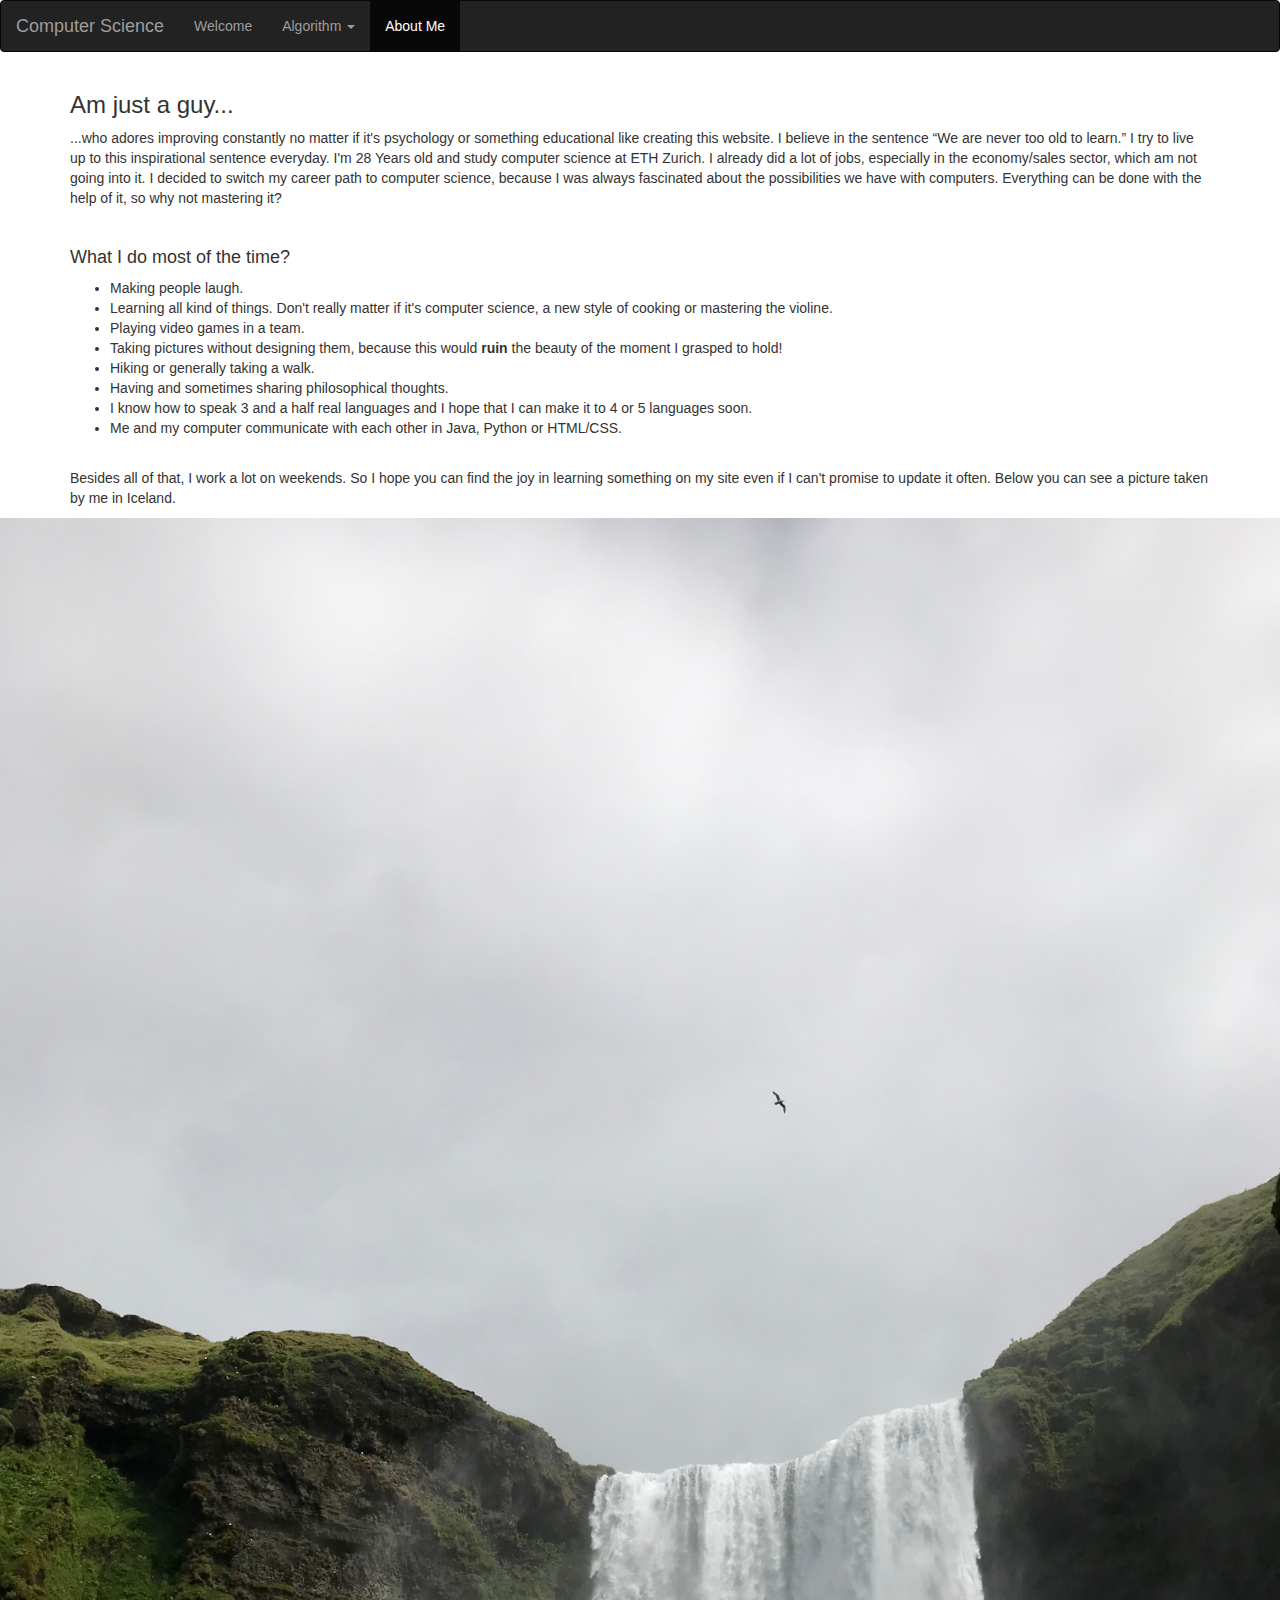
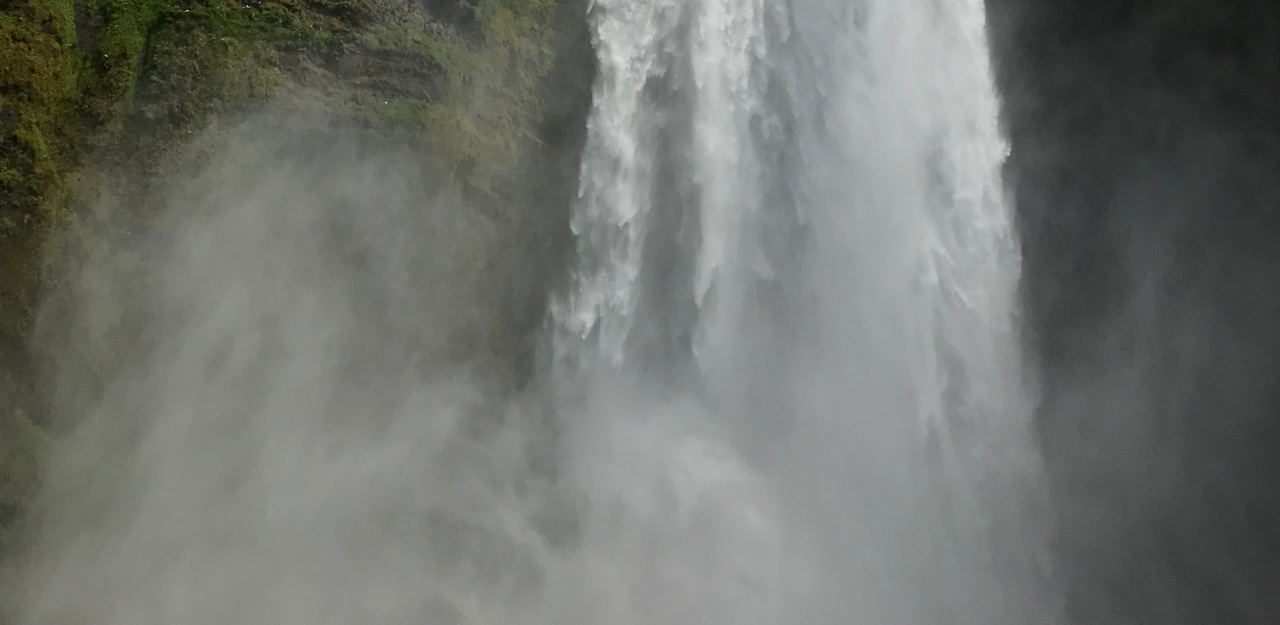
==== aboutme.html @ 7318cb1b "Update aboutme.html" ====
<!DOCTYPE html>
<html lang="en">
<head>
  <title>About Me</title>
  <meta charset="utf-8">
  <meta name="viewport" content="width=device-width, initial-scale=1">
  <link rel="stylesheet" href="https://maxcdn.bootstrapcdn.com/bootstrap/3.4.1/css/bootstrap.min.css">
  <script src="https://ajax.googleapis.com/ajax/libs/jquery/3.5.1/jquery.min.js"></script>
  <script src="https://maxcdn.bootstrapcdn.com/bootstrap/3.4.1/js/bootstrap.min.js"></script>
</head>
<body>

    <nav class="navbar navbar-inverse">
        <div class="container-fluid">
          <div class="navbar-header">
            <a class="navbar-brand" href="index.html">Computer Science</a>
          </div>
          <ul class="nav navbar-nav">
            <li><a href="index.html">Welcome</a></li>
            <li class="dropdown"><a class="dropdown-toggle" data-toggle="dropdown" href="#">Algorithm <span class="caret"></span></a>
              <ul class="dropdown-menu">
                <li><a href="unionfind.html">Union Find</a></li>
                <li><a href="dfsbfs.html">DFS/BFS</a></li>
                <li><a href="dp.html">Dynamic Programming</a></li>
              </ul>
            </li>
            <li class="active"><a href="aboutme.html">About Me</a></li>
          </ul>
        </div>
      </nav>

 <div class="container">
  <h3>Am just a guy...</h3> 
  <p>...who adores improving constantly no matter if it's psychology or something educational like creating this website.
    I believe in the sentence <q>We are never too old to learn.</q> I try to live up to this inspirational sentence everyday.
    I'm 28 Years old and study computer science at ETH Zurich. I already did a lot of jobs, especially in the economy/sales sector,
    which am not going into it. I decided to switch my career path to computer science, because I was always fascinated about the
    possibilities we have with computers. Everything can be done with the help of it, so why not mastering it?
   </p>
    <br>
    <h4>What I do most of the time?</h4>
   <ul>
     <li>Making people laugh.</li>
     <li>Learning all kind of things. Don't really matter if it's computer science, a new style of cooking or mastering the violine.</li>
     <li>Playing video games in a team.</li>
     <li>Taking pictures without designing them, because this would <b>ruin</b> the beauty of the moment I grasped to hold!</li>
     <li>Hiking or generally taking a walk.</li>
     <li>Having and sometimes sharing philosophical thoughts.</li>
     <li>I know how to speak 3 and a half real languages and I hope that I can make it to 4 or 5 languages soon.</li>
     <li>Me and my computer communicate with each other in Java, Python or HTML/CSS.</li>
    </ul>
   <br>
   <p>Besides all of that, I work a lot on weekends. So I hope you can find the joy in learning something on my site even if I can't
     promise to update it often. Below you can see a picture taken by me in Iceland. </p>
   
  </div>
  
      <img src="waterfall_golden.jpg" class="img-responsive" alt="Icelandic waterfall">
  
</body>
</html>
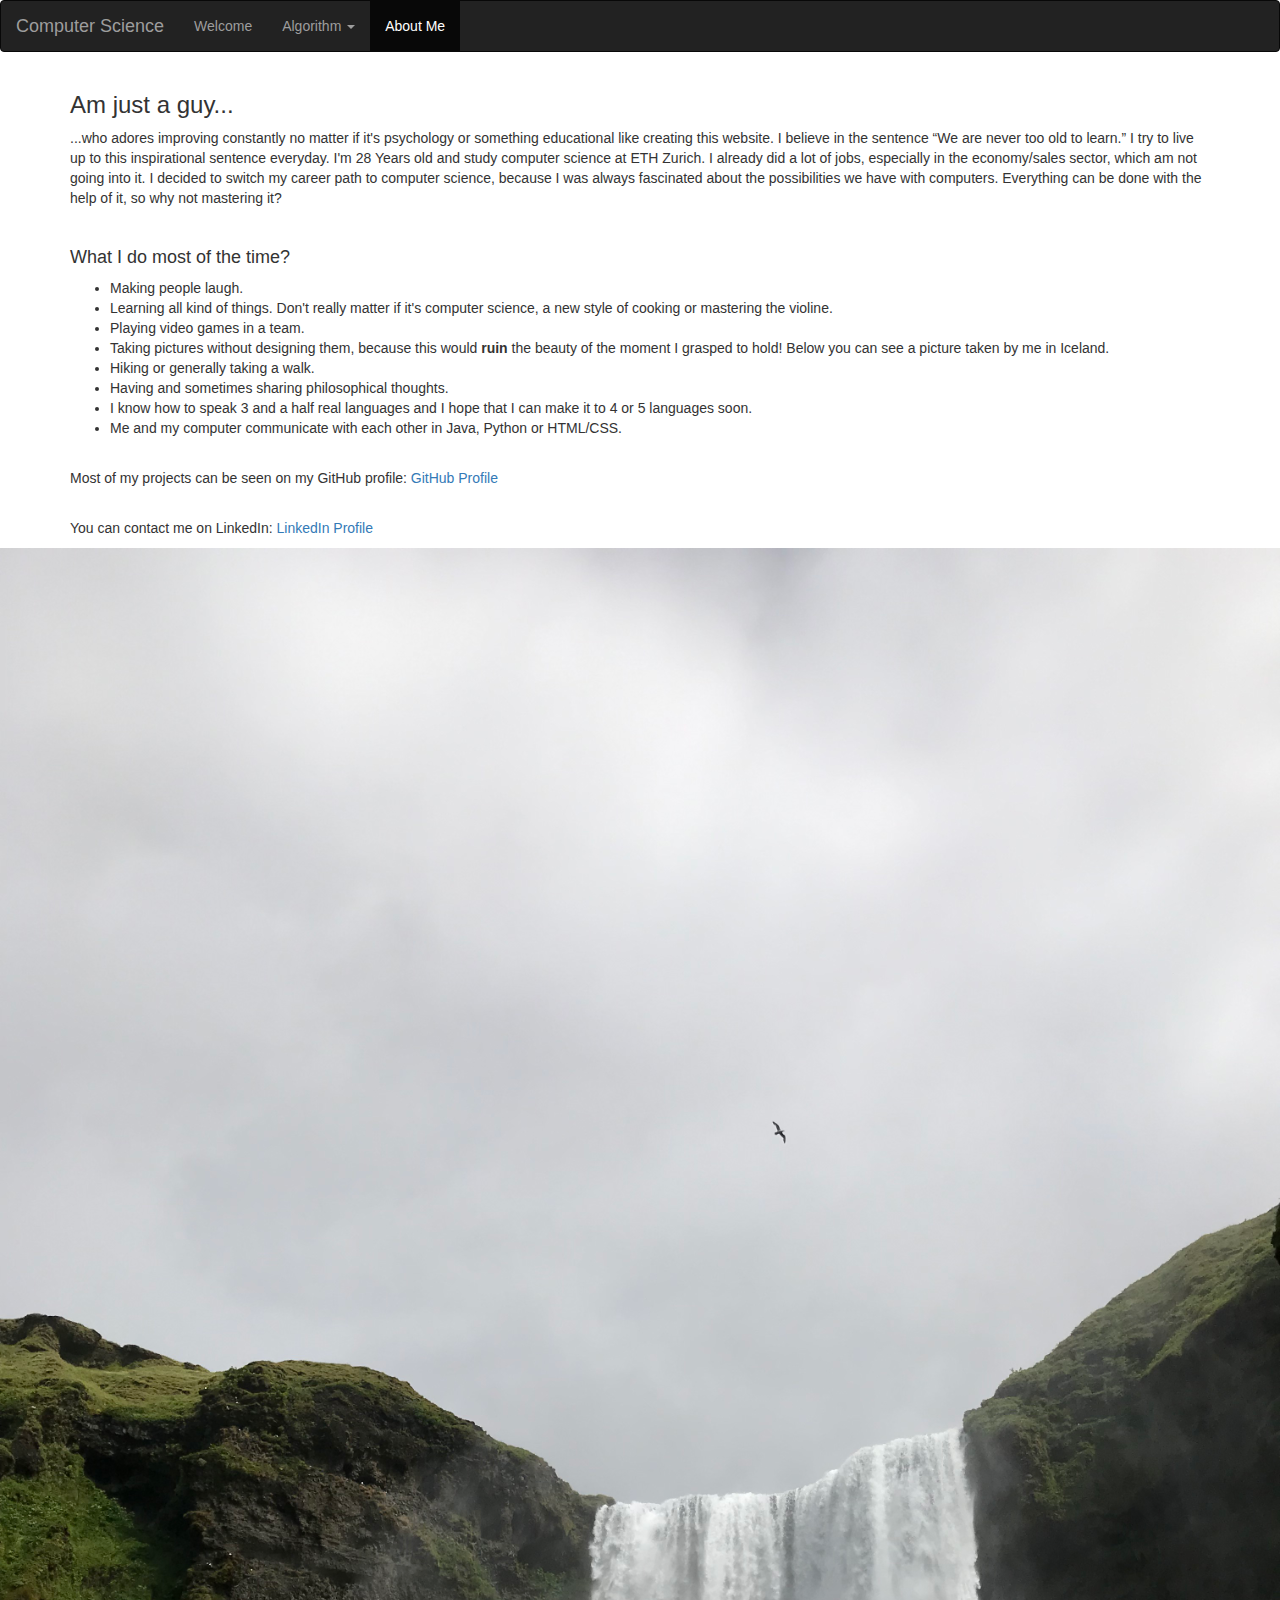
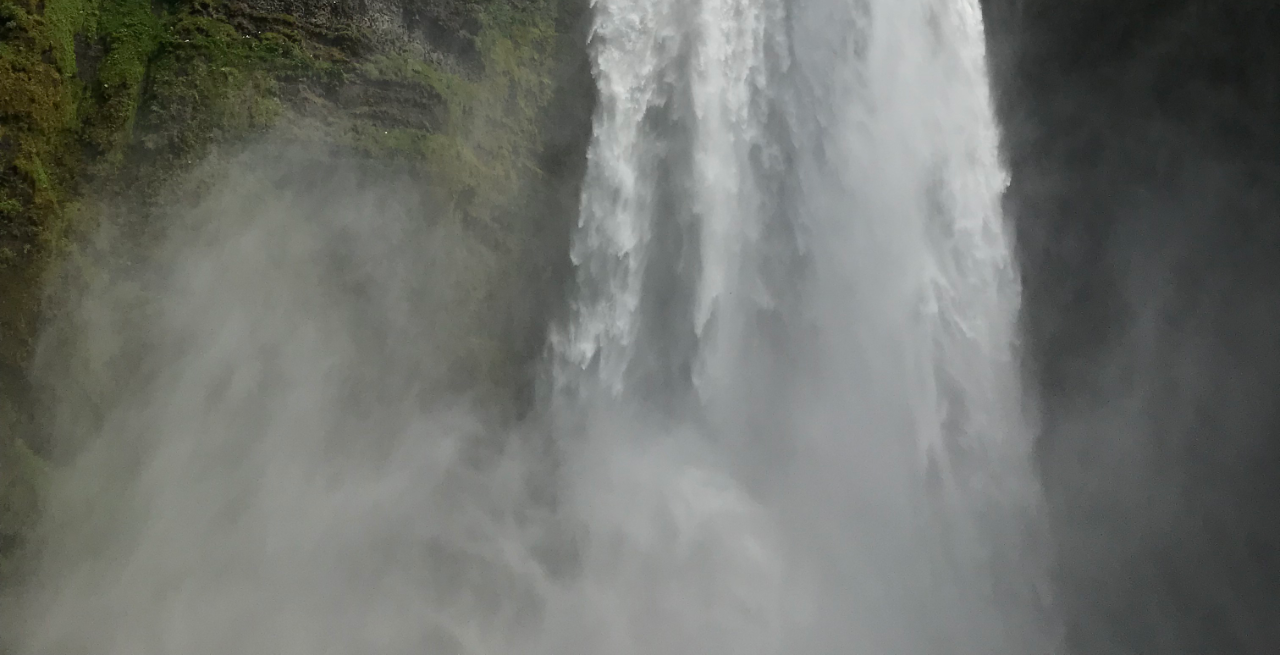
==== commit b540843e: "Update aboutme.html" ====
--- a/aboutme.html
+++ b/aboutme.html
@@ -43,15 +43,16 @@
      <li>Making people laugh.</li>
      <li>Learning all kind of things. Don't really matter if it's computer science, a new style of cooking or mastering the violine.</li>
      <li>Playing video games in a team.</li>
-     <li>Taking pictures without designing them, because this would <b>ruin</b> the beauty of the moment I grasped to hold!</li>
+     <li>Taking pictures without designing them, because this would <b>ruin</b> the beauty of the moment I grasped to hold! Below you can see a picture taken by me in Iceland.</li>
      <li>Hiking or generally taking a walk.</li>
      <li>Having and sometimes sharing philosophical thoughts.</li>
      <li>I know how to speak 3 and a half real languages and I hope that I can make it to 4 or 5 languages soon.</li>
      <li>Me and my computer communicate with each other in Java, Python or HTML/CSS.</li>
     </ul>
    <br>
-   <p>Besides all of that, I work a lot on weekends. So I hope you can find the joy in learning something on my site even if I can't
-     promise to update it often. Below you can see a picture taken by me in Iceland. </p>
+   <p>Most of my projects can be seen on my GitHub profile: <a href="https://github.com/PetarJanosevic">GitHub Profile</a></li></p>
+   <br>
+   <p>You can contact me on LinkedIn: <a href="https://www.linkedin.com/in/petar-j-47421a232/">LinkedIn Profile</a></li></p>
    
   </div>
   
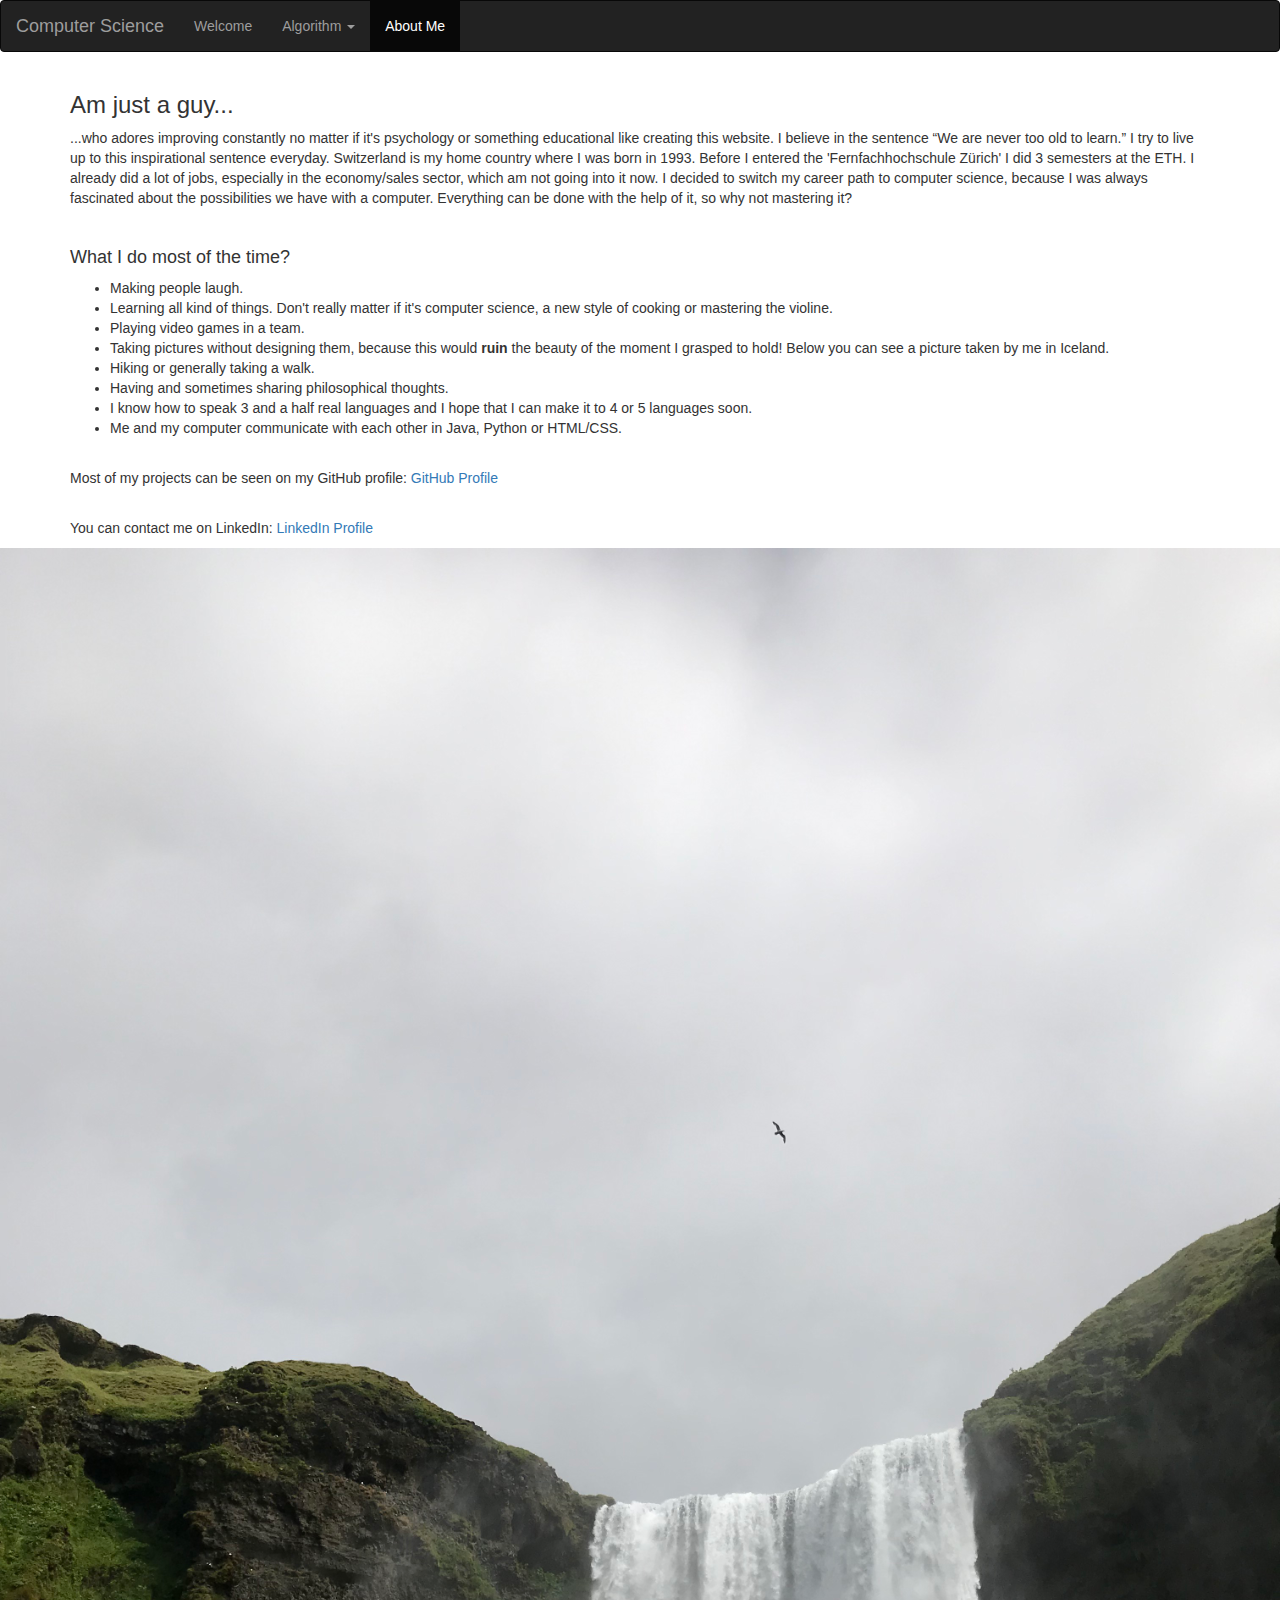
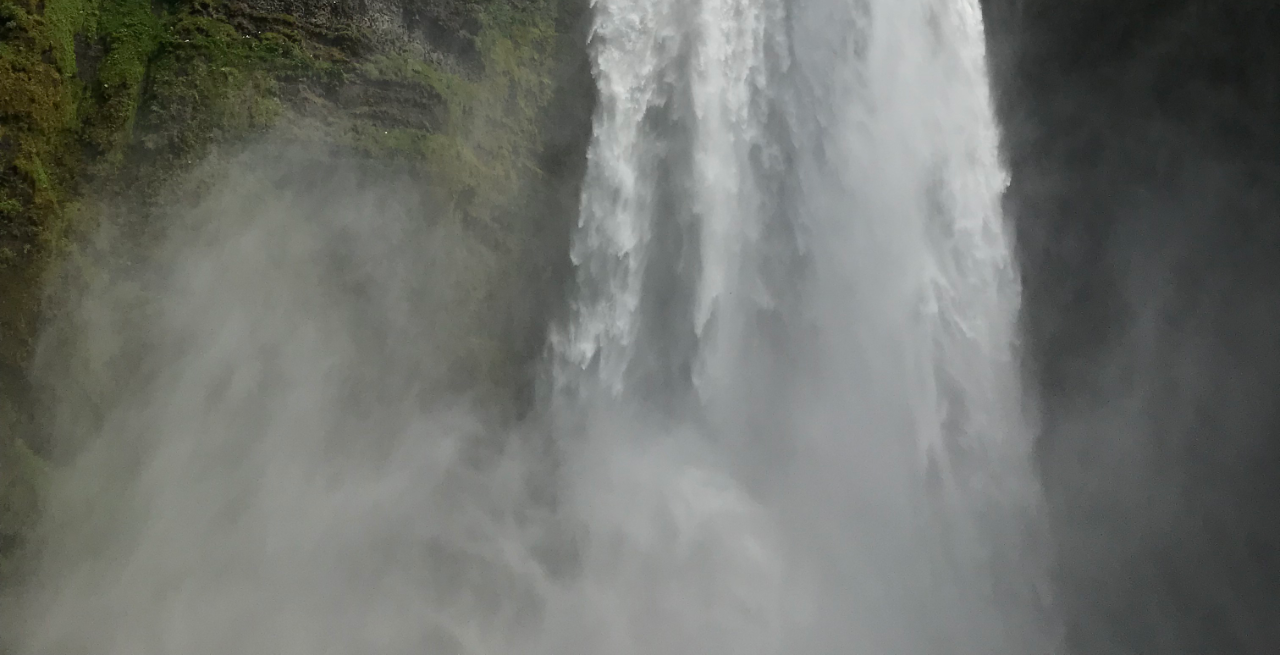
==== commit 1905d458: "Update aboutme.html" ====
--- a/aboutme.html
+++ b/aboutme.html
@@ -33,9 +33,9 @@
   <h3>Am just a guy...</h3> 
   <p>...who adores improving constantly no matter if it's psychology or something educational like creating this website.
     I believe in the sentence <q>We are never too old to learn.</q> I try to live up to this inspirational sentence everyday.
-    I'm 28 Years old and study computer science at ETH Zurich. I already did a lot of jobs, especially in the economy/sales sector,
-    which am not going into it. I decided to switch my career path to computer science, because I was always fascinated about the
-    possibilities we have with computers. Everything can be done with the help of it, so why not mastering it?
+    Switzerland is my home country where I was born in 1993. Before I entered the 'Fernfachhochschule Zürich' I did 3 semesters at the ETH. 
+    I already did a lot of jobs, especially in the economy/sales sector, which am not going into it now. I decided to switch my career path to computer science, 
+    because I was always fascinated about the possibilities we have with a computer. Everything can be done with the help of it, so why not mastering it?
    </p>
     <br>
     <h4>What I do most of the time?</h4>
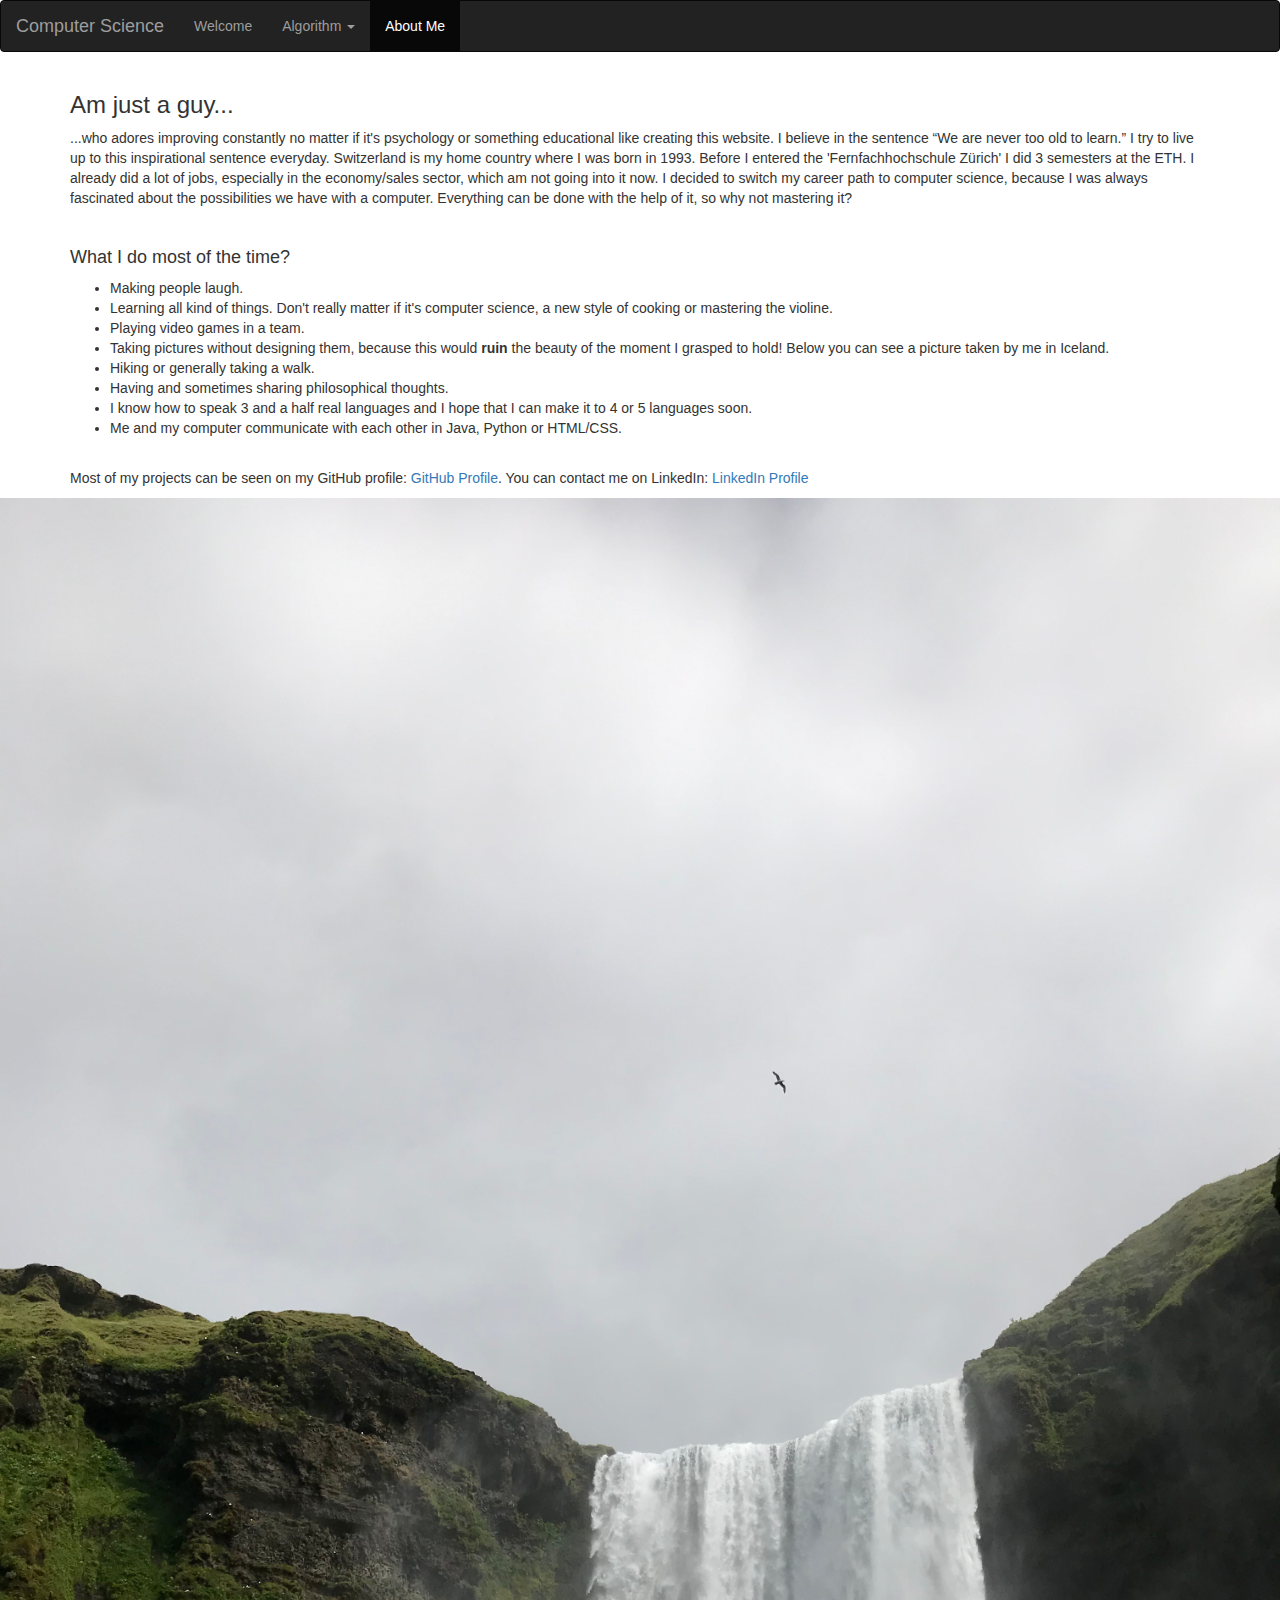
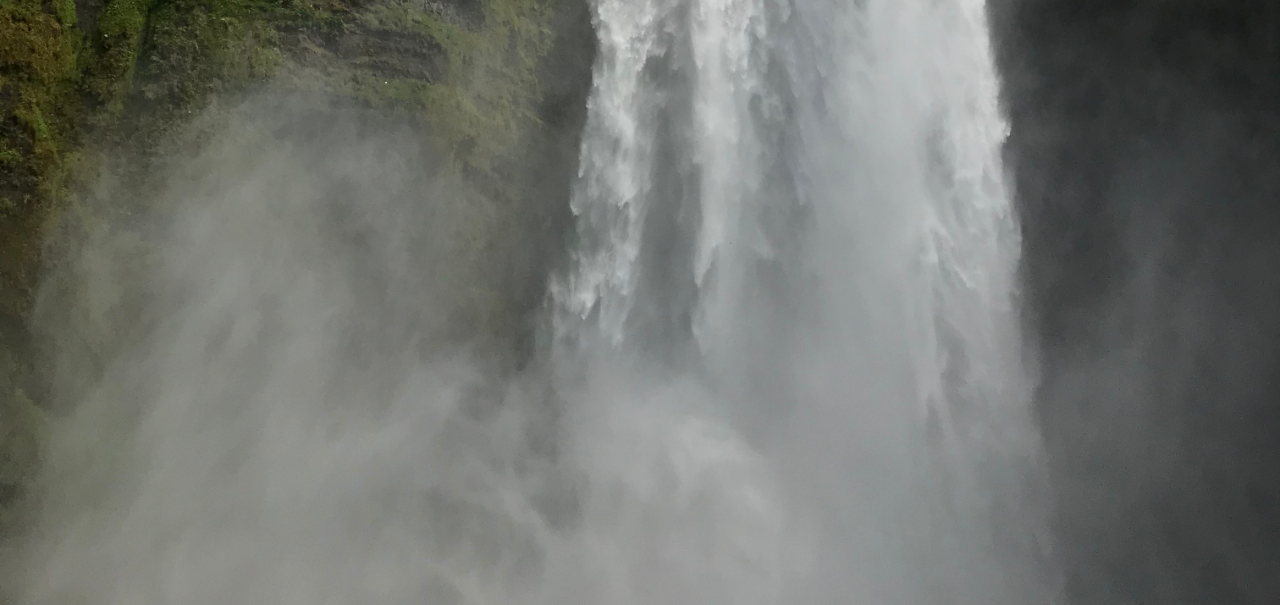
==== commit cd777827: "Update aboutme.html" ====
--- a/aboutme.html
+++ b/aboutme.html
@@ -50,9 +50,7 @@
      <li>Me and my computer communicate with each other in Java, Python or HTML/CSS.</li>
     </ul>
    <br>
-   <p>Most of my projects can be seen on my GitHub profile: <a href="https://github.com/PetarJanosevic">GitHub Profile</a></li></p>
-   <br>
-   <p>You can contact me on LinkedIn: <a href="https://www.linkedin.com/in/petar-j-47421a232/">LinkedIn Profile</a></li></p>
+   <p>Most of my projects can be seen on my GitHub profile: <a href="https://github.com/PetarJanosevic">GitHub Profile</a></li>. You can contact me on LinkedIn: <a href="https://www.linkedin.com/in/petar-j-47421a232/">LinkedIn Profile</a></li></p>
    
   </div>
   
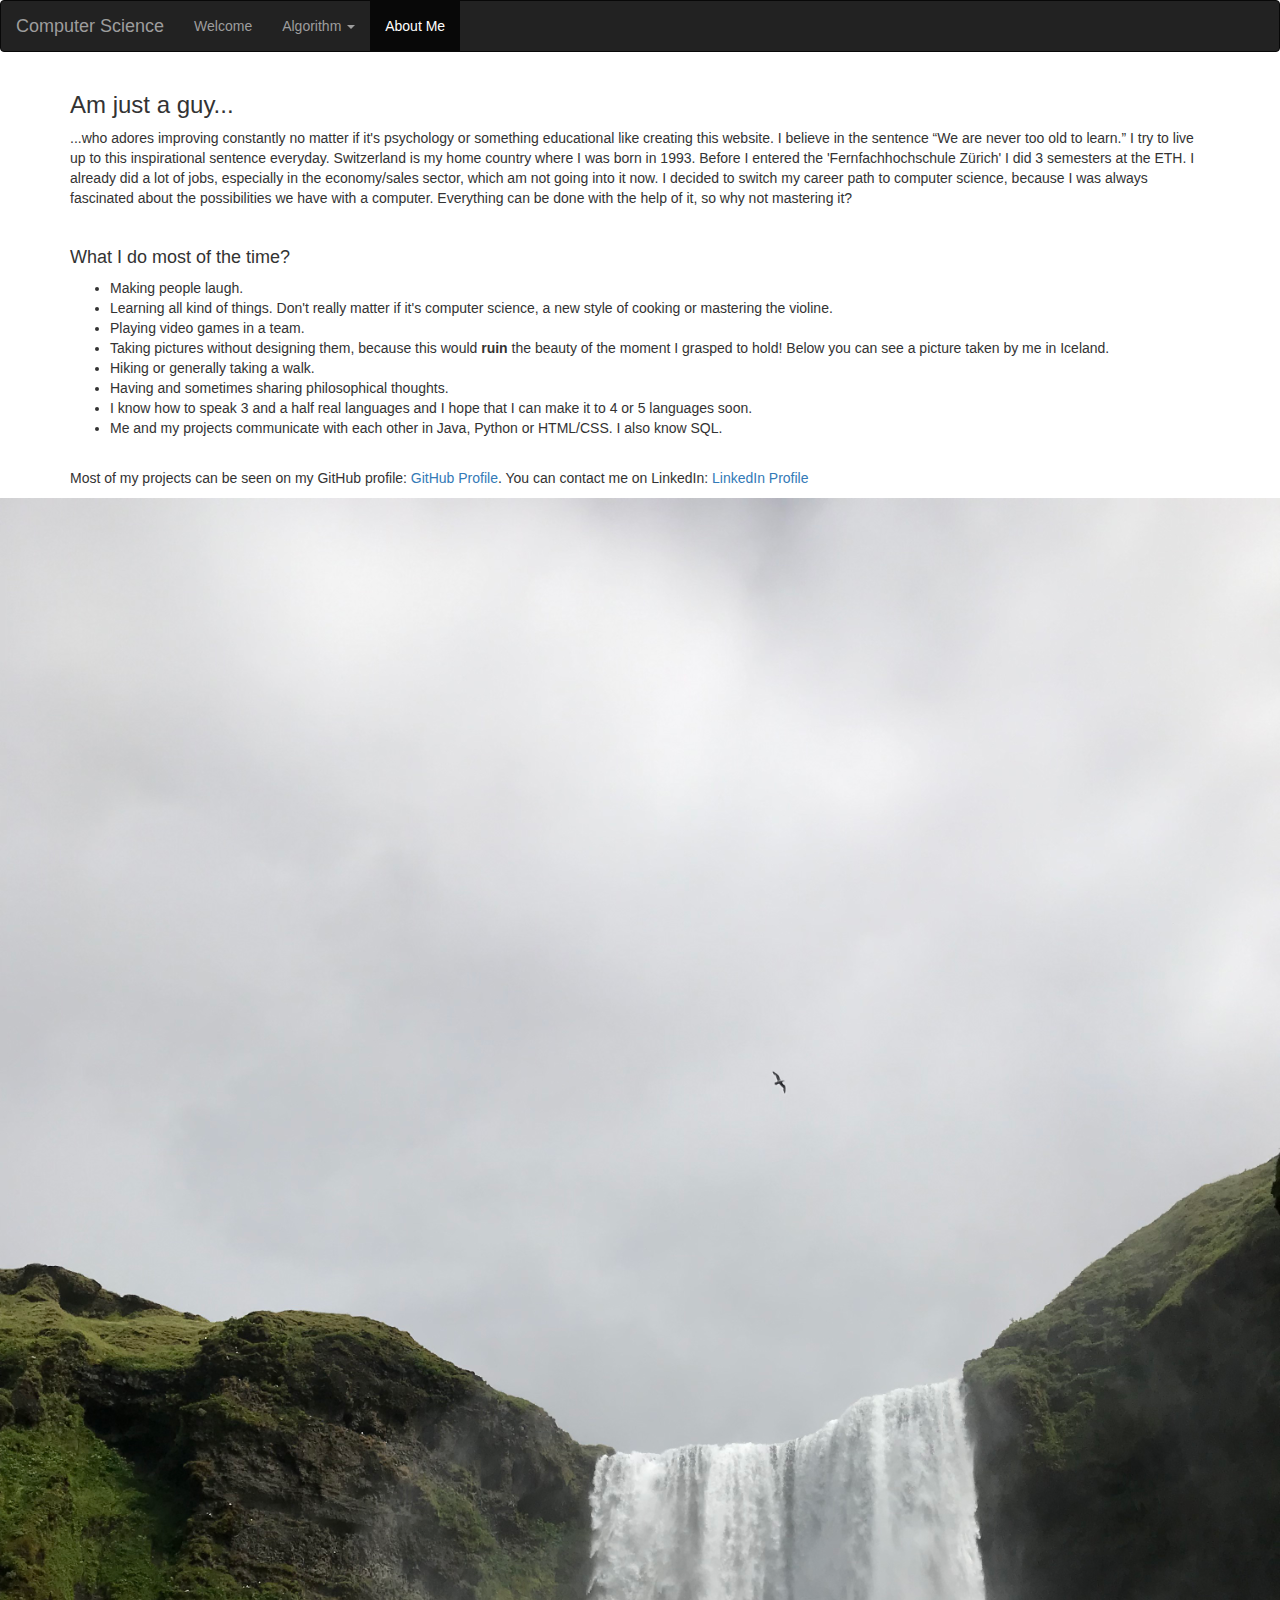
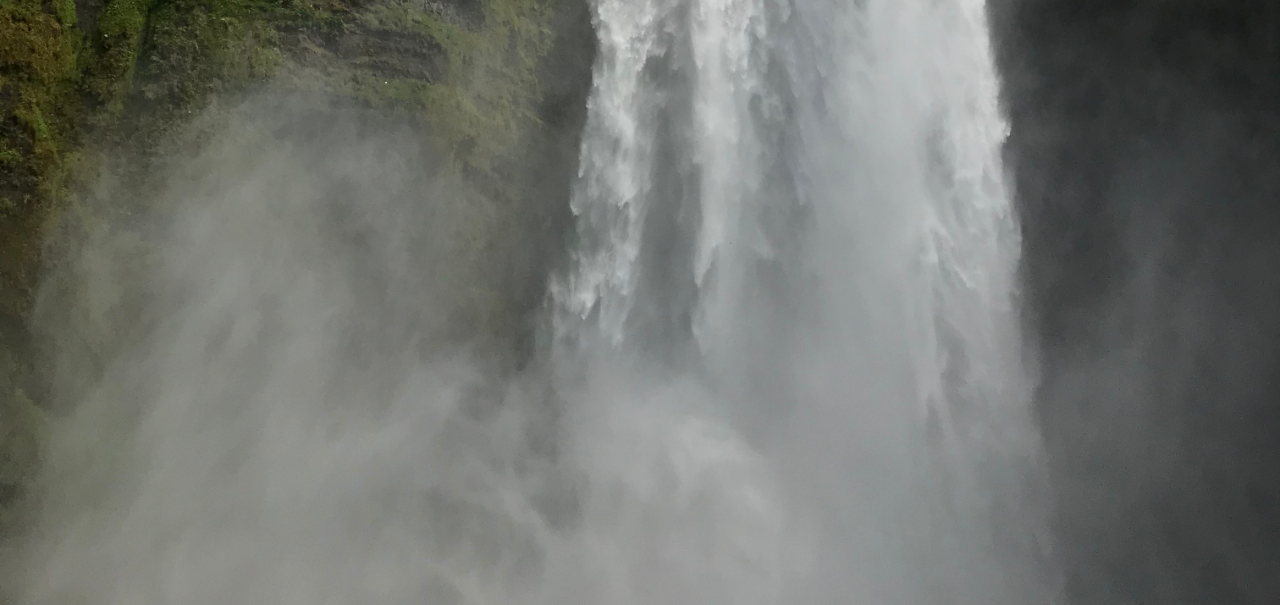
==== commit 2f8b3009: "Update aboutme.html" ====
--- a/aboutme.html
+++ b/aboutme.html
@@ -47,7 +47,7 @@
      <li>Hiking or generally taking a walk.</li>
      <li>Having and sometimes sharing philosophical thoughts.</li>
      <li>I know how to speak 3 and a half real languages and I hope that I can make it to 4 or 5 languages soon.</li>
-     <li>Me and my computer communicate with each other in Java, Python or HTML/CSS.</li>
+     <li>Me and my projects communicate with each other in Java, Python or HTML/CSS. I also know SQL. </li>
     </ul>
    <br>
    <p>Most of my projects can be seen on my GitHub profile: <a href="https://github.com/PetarJanosevic">GitHub Profile</a></li>. You can contact me on LinkedIn: <a href="https://www.linkedin.com/in/petar-j-47421a232/">LinkedIn Profile</a></li></p>
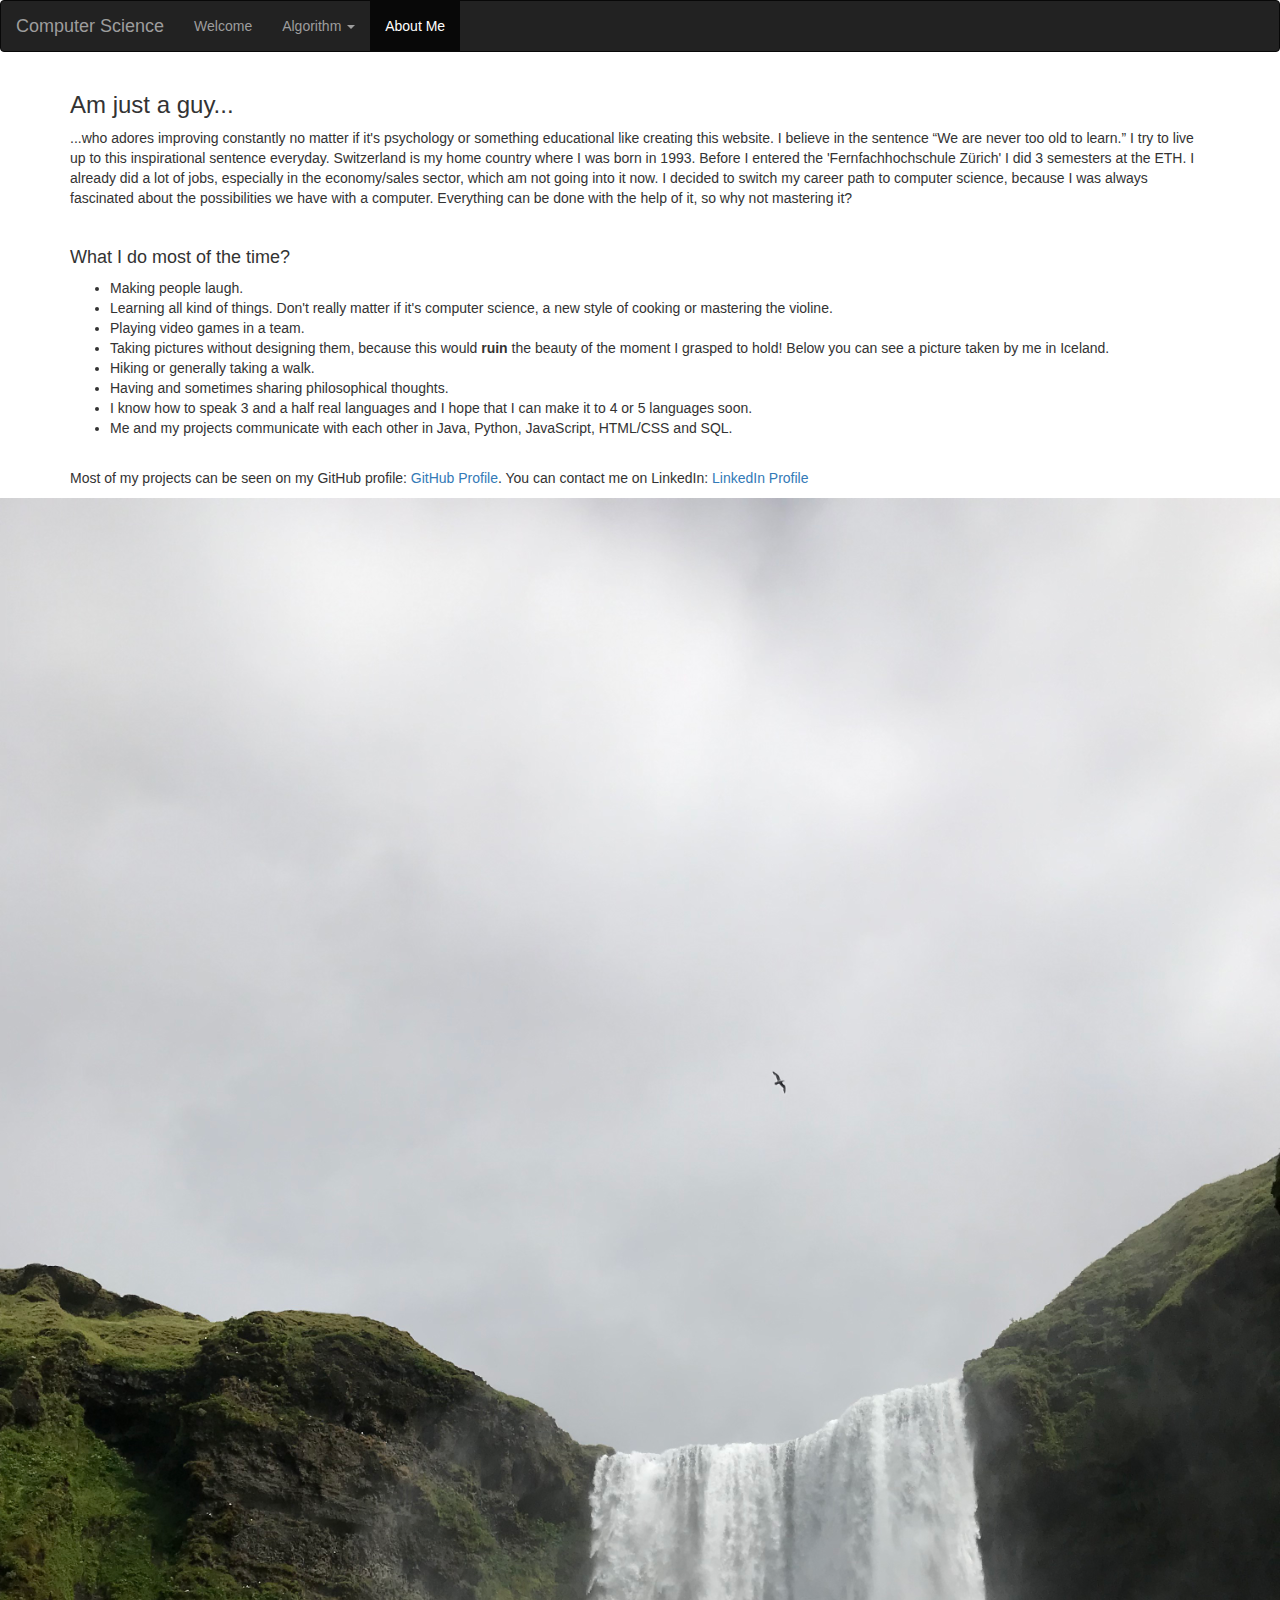
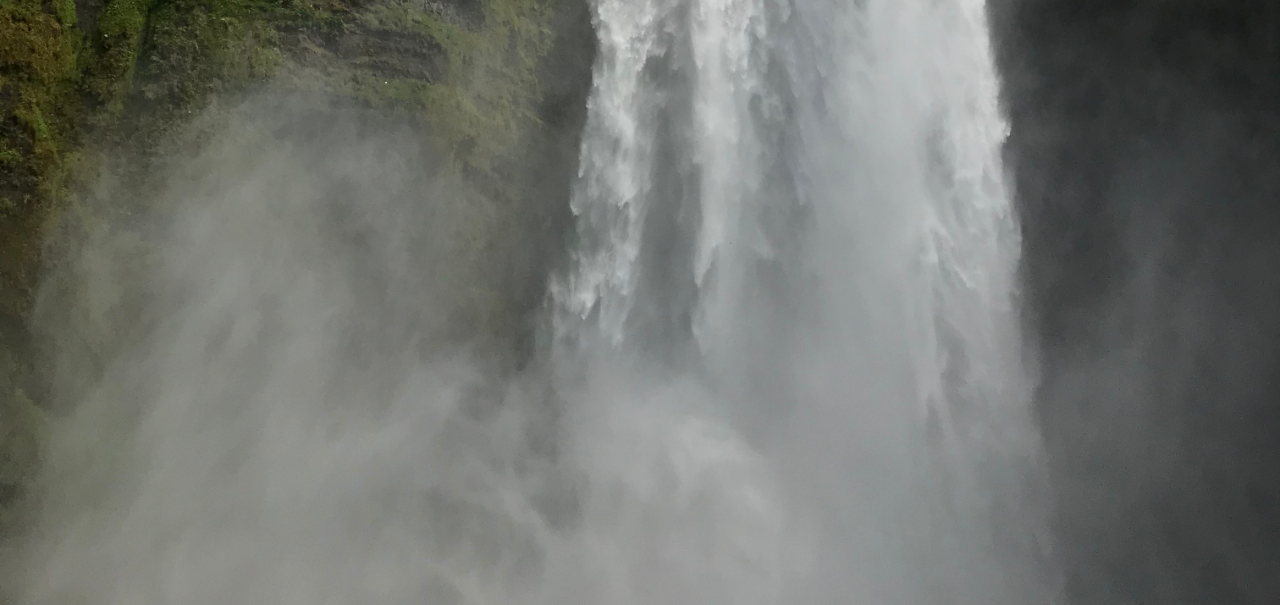
==== commit 9a12b9ab: "Update about me" ====
--- a/aboutme.html
+++ b/aboutme.html
@@ -47,7 +47,7 @@
      <li>Hiking or generally taking a walk.</li>
      <li>Having and sometimes sharing philosophical thoughts.</li>
      <li>I know how to speak 3 and a half real languages and I hope that I can make it to 4 or 5 languages soon.</li>
-     <li>Me and my projects communicate with each other in Java, Python or HTML/CSS. I also know SQL. </li>
+     <li>Me and my projects communicate with each other in Java, Python, JavaScript, HTML/CSS and SQL. </li>
     </ul>
    <br>
    <p>Most of my projects can be seen on my GitHub profile: <a href="https://github.com/PetarJanosevic">GitHub Profile</a></li>. You can contact me on LinkedIn: <a href="https://www.linkedin.com/in/petar-j-47421a232/">LinkedIn Profile</a></li></p>
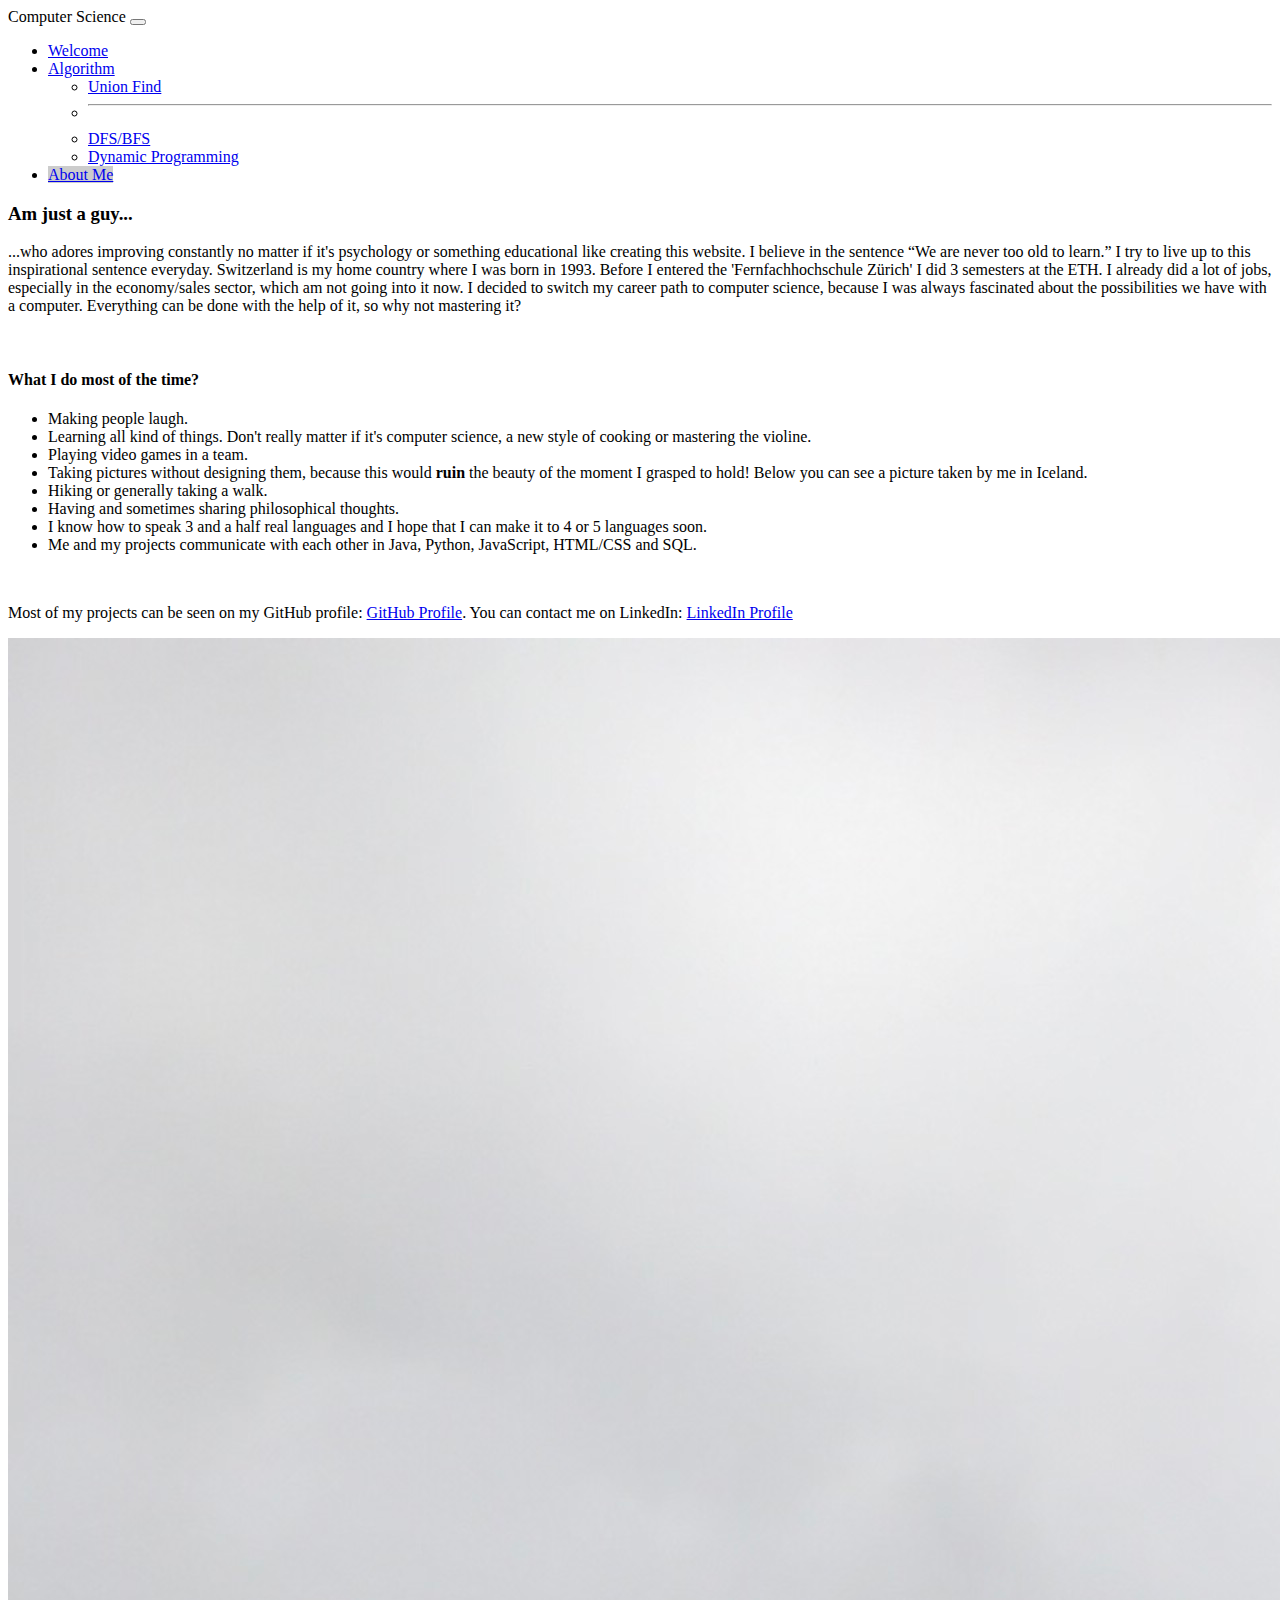
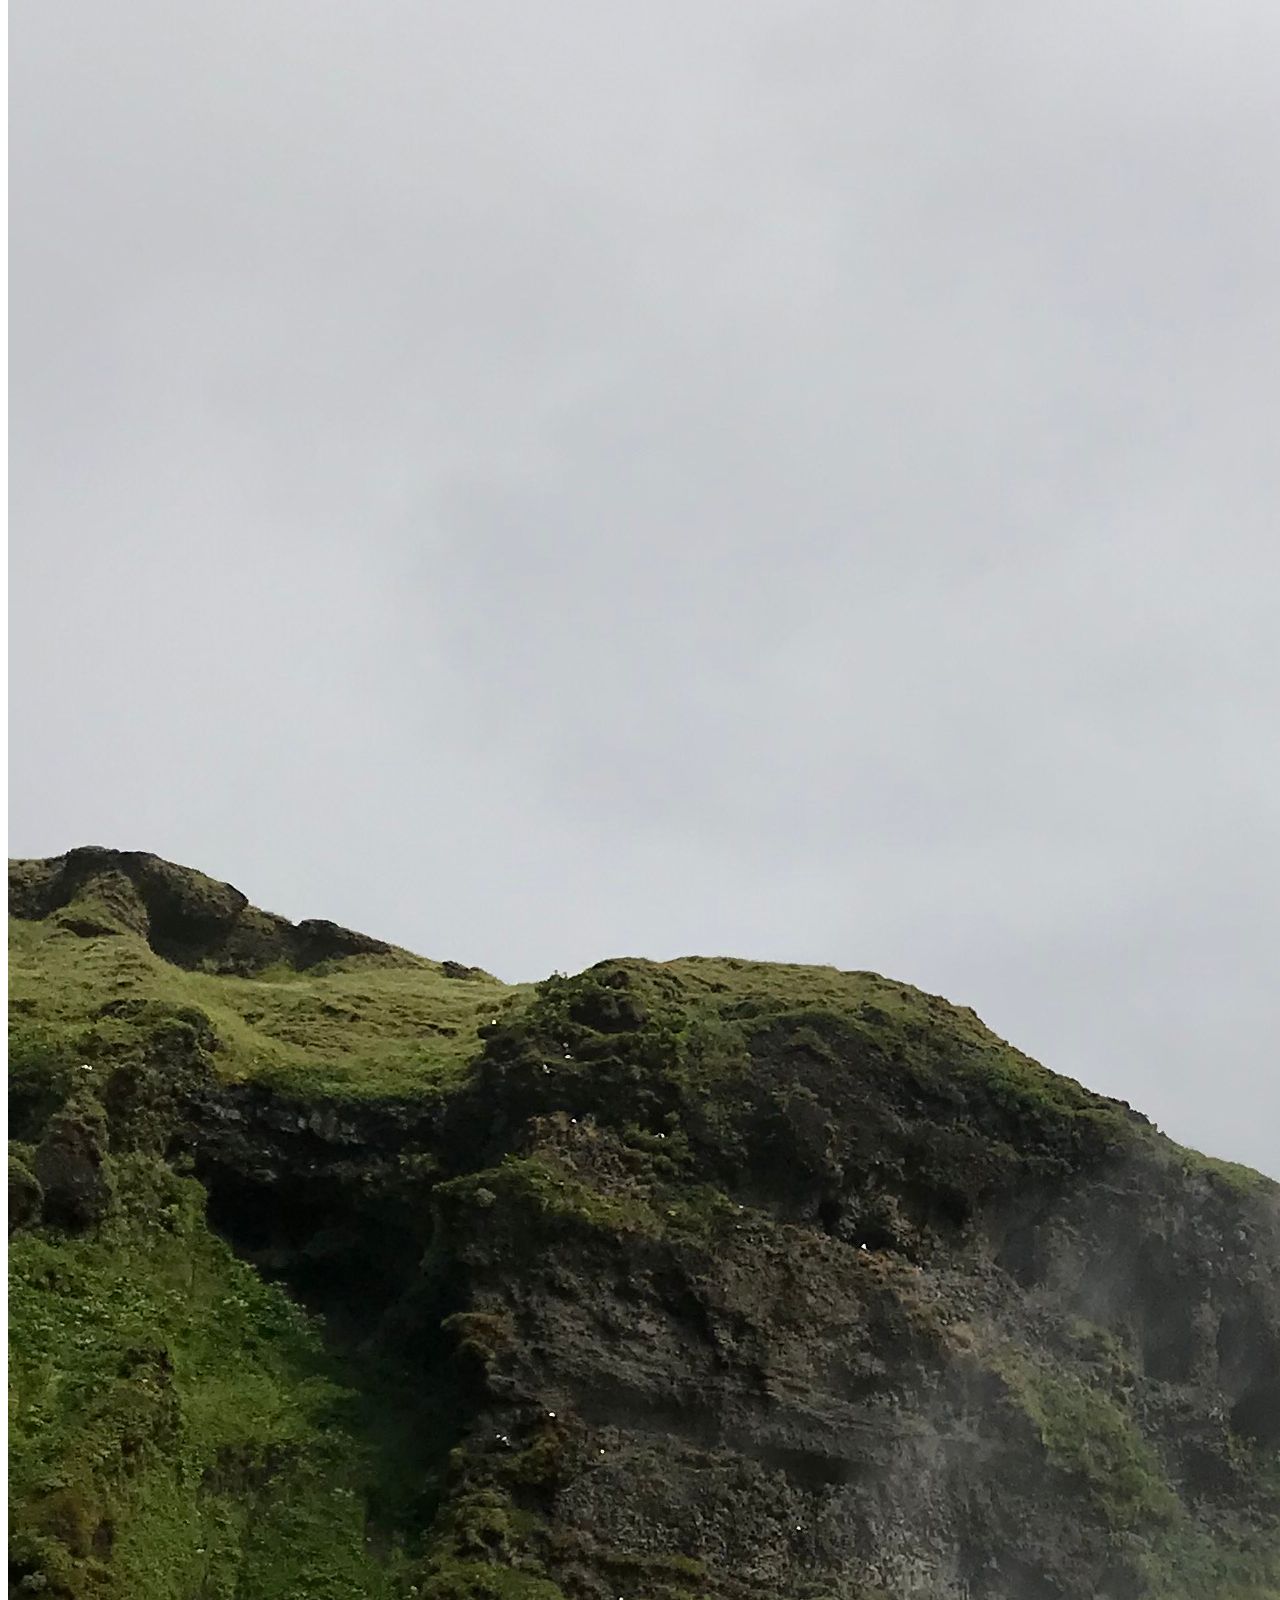
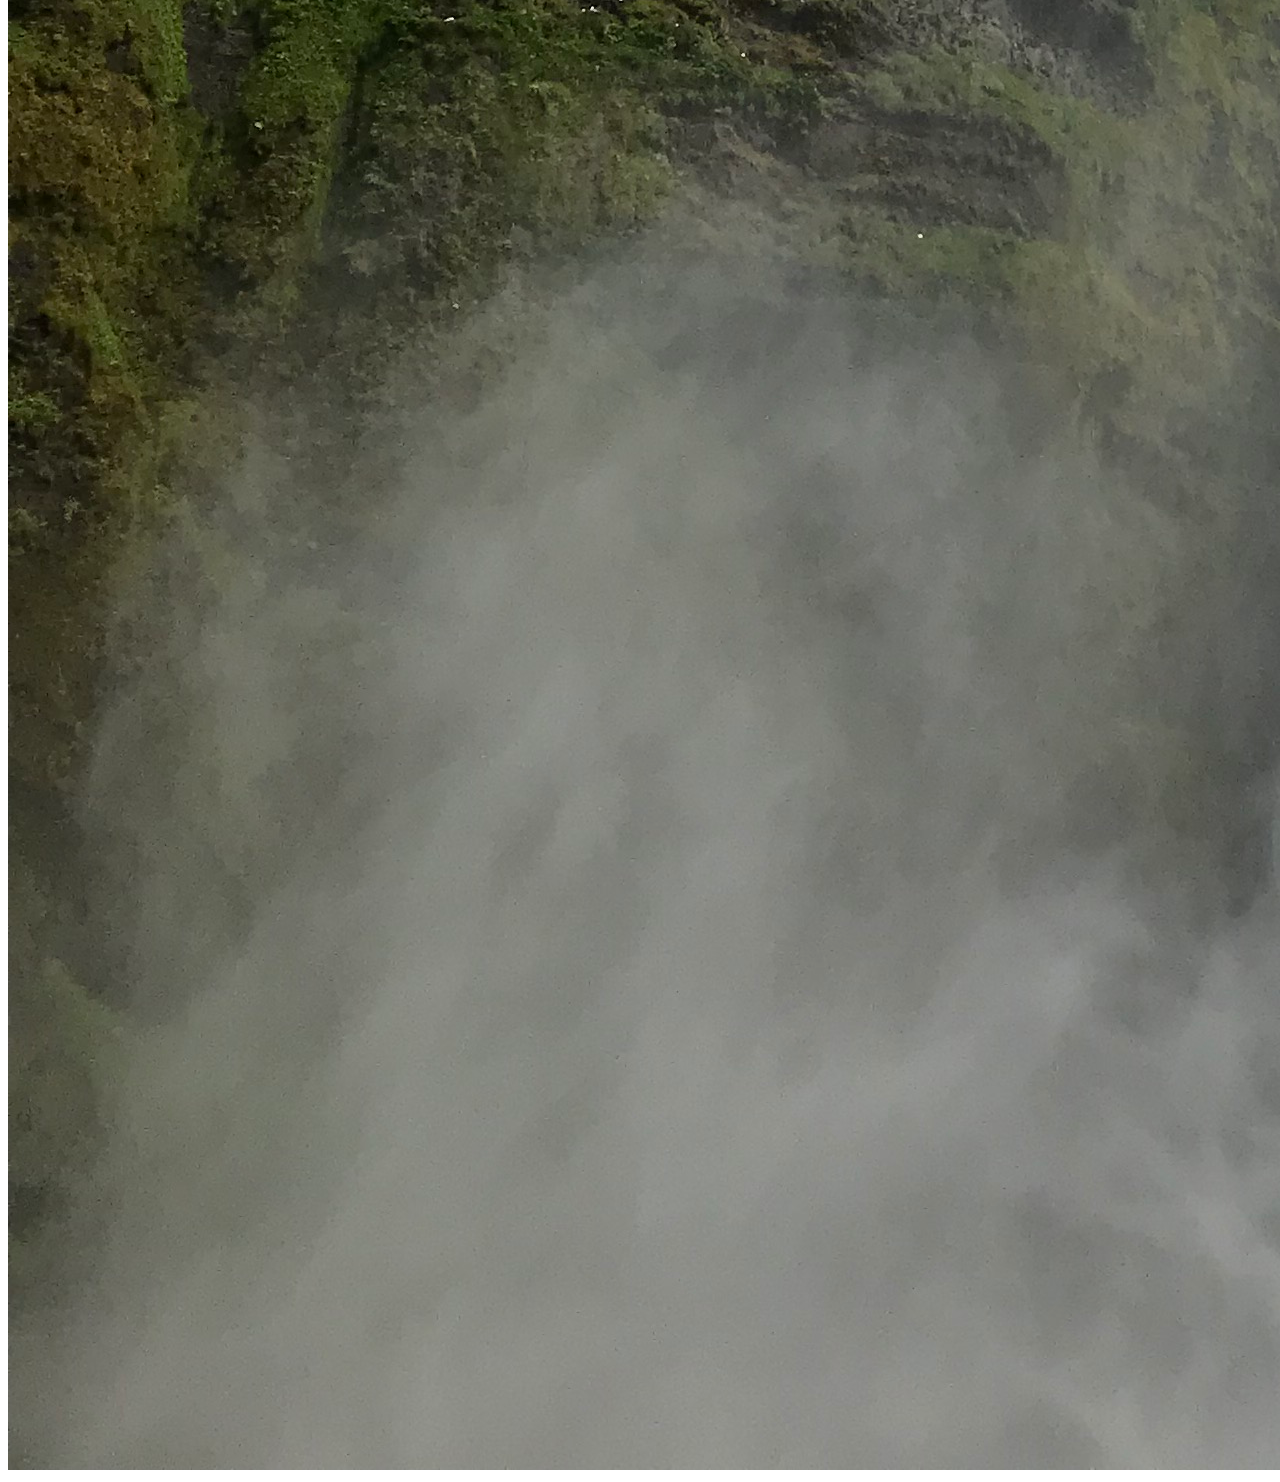
==== commit 986374bc: "From Bootstrap 3 to 5" ====
--- a/aboutme.html
+++ b/aboutme.html
@@ -4,30 +4,43 @@
   <title>About Me</title>
   <meta charset="utf-8">
   <meta name="viewport" content="width=device-width, initial-scale=1">
-  <link rel="stylesheet" href="https://maxcdn.bootstrapcdn.com/bootstrap/3.4.1/css/bootstrap.min.css">
-  <script src="https://ajax.googleapis.com/ajax/libs/jquery/3.5.1/jquery.min.js"></script>
-  <script src="https://maxcdn.bootstrapcdn.com/bootstrap/3.4.1/js/bootstrap.min.js"></script>
+  <link href="https://cdn.jsdelivr.net/npm/bootstrap@5.2.0-beta1/dist/css/bootstrap.min.css" rel="stylesheet" integrity="sha384-0evHe/X+R7YkIZDRvuzKMRqM+OrBnVFBL6DOitfPri4tjfHxaWutUpFmBp4vmVor" crossorigin="anonymous">
+  <link rel="stylesheet" href="/styles/style.css">
+
 </head>
 <body>
 
-    <nav class="navbar navbar-inverse">
-        <div class="container-fluid">
-          <div class="navbar-header">
-            <a class="navbar-brand" href="index.html">Computer Science</a>
-          </div>
-          <ul class="nav navbar-nav">
-            <li><a href="index.html">Welcome</a></li>
-            <li class="dropdown"><a class="dropdown-toggle" data-toggle="dropdown" href="#">Algorithm <span class="caret"></span></a>
-              <ul class="dropdown-menu">
-                <li><a href="unionfind.html">Union Find</a></li>
-                <li><a href="dfsbfs.html">DFS/BFS</a></li>
-                <li><a href="dp.html">Dynamic Programming</a></li>
-              </ul>
-            </li>
-            <li class="active"><a href="aboutme.html">About Me</a></li>
+<nav class="navbar navbar-expand-lg bg-light">
+    <div class="container-fluid">
+      <div class="navbar-header">
+        <a class="navbar-brand">Computer Science</a>
+        <button class="navbar-toggler" type="button" data-bs-toggle="collapse" data-bs-target="#navbarSupportedContent" aria-controls="navbarSupportedContent" aria-expanded="false" aria-label="Toggle navigation">
+          <span class="navbar-toggler-icon"></span>
+        </button>
+      </div>
+      <div class="collapse navbar-collapse" id="navbarSupportedContent">
+      <ul class="navbar-nav me-auto mb-2 mb-lg-0">
+        <li class="nav-item">
+          <a class="nav-link" aria-current="page" href="index.html">Welcome</a>
+        </li>
+        <li class="nav-item dropdown">
+          <a class="nav-link dropdown-toggle" href="#" id="navbarDropdown" role="button" data-bs-toggle="dropdown" aria-expanded="false">
+            Algorithm
+          </a>
+          <ul class="dropdown-menu" aria-labelledby="navbarDropdown">
+            <li><a class="dropdown-item" href="unionfind.html">Union Find</a></li>
+            <li><hr class="dropdown-divider"></li>
+            <li><a class="dropdown-item" href="dfsbfs.html">DFS/BFS</a></li>
+            <li><a class="dropdown-item" href="dp.html">Dynamic Programming</a></li>
           </ul>
-        </div>
-      </nav>
+        </li>
+        <li class="nav-item">
+          <a class="nav-link active" href="aboutme.html">About Me</a>
+        </li>
+      </ul>
+    </div>
+    </div>
+  </nav>
 
  <div class="container">
   <h3>Am just a guy...</h3> 
@@ -52,9 +65,10 @@
    <br>
    <p>Most of my projects can be seen on my GitHub profile: <a href="https://github.com/PetarJanosevic">GitHub Profile</a></li>. You can contact me on LinkedIn: <a href="https://www.linkedin.com/in/petar-j-47421a232/">LinkedIn Profile</a></li></p>
    
+   <img src="/media/waterfall_golden.jpg" class="img-fluid" alt="Icelandic waterfall">
   </div>
   
-      <img src="waterfall_golden.jpg" class="img-responsive" alt="Icelandic waterfall">
-  
+  <script src="https://cdn.jsdelivr.net/npm/bootstrap@5.2.0-beta1/dist/js/bootstrap.bundle.min.js" integrity="sha384-pprn3073KE6tl6bjs2QrFaJGz5/SUsLqktiwsUTF55Jfv3qYSDhgCecCxMW52nD2" crossorigin="anonymous"></script>
+
 </body>
 </html> 
--- a/styles/style.css
+++ b/styles/style.css
@@ -0,0 +1,29 @@
+ul.square {
+    list-style-type: square;
+}
+
+  .accordion {
+background-color: #eee;
+color: #444;
+cursor: pointer;
+padding: 18px;
+width: 100%;
+border: none;
+text-align: left;
+outline: none;
+font-size: 15px;
+transition: 0.4s;
+}
+
+.active, .accordion:hover {
+background-color: #ccc; 
+}
+
+.panel {
+padding: 0 18px;
+display: none;
+background-color: white;
+overflow: hidden;
+}
+
+
